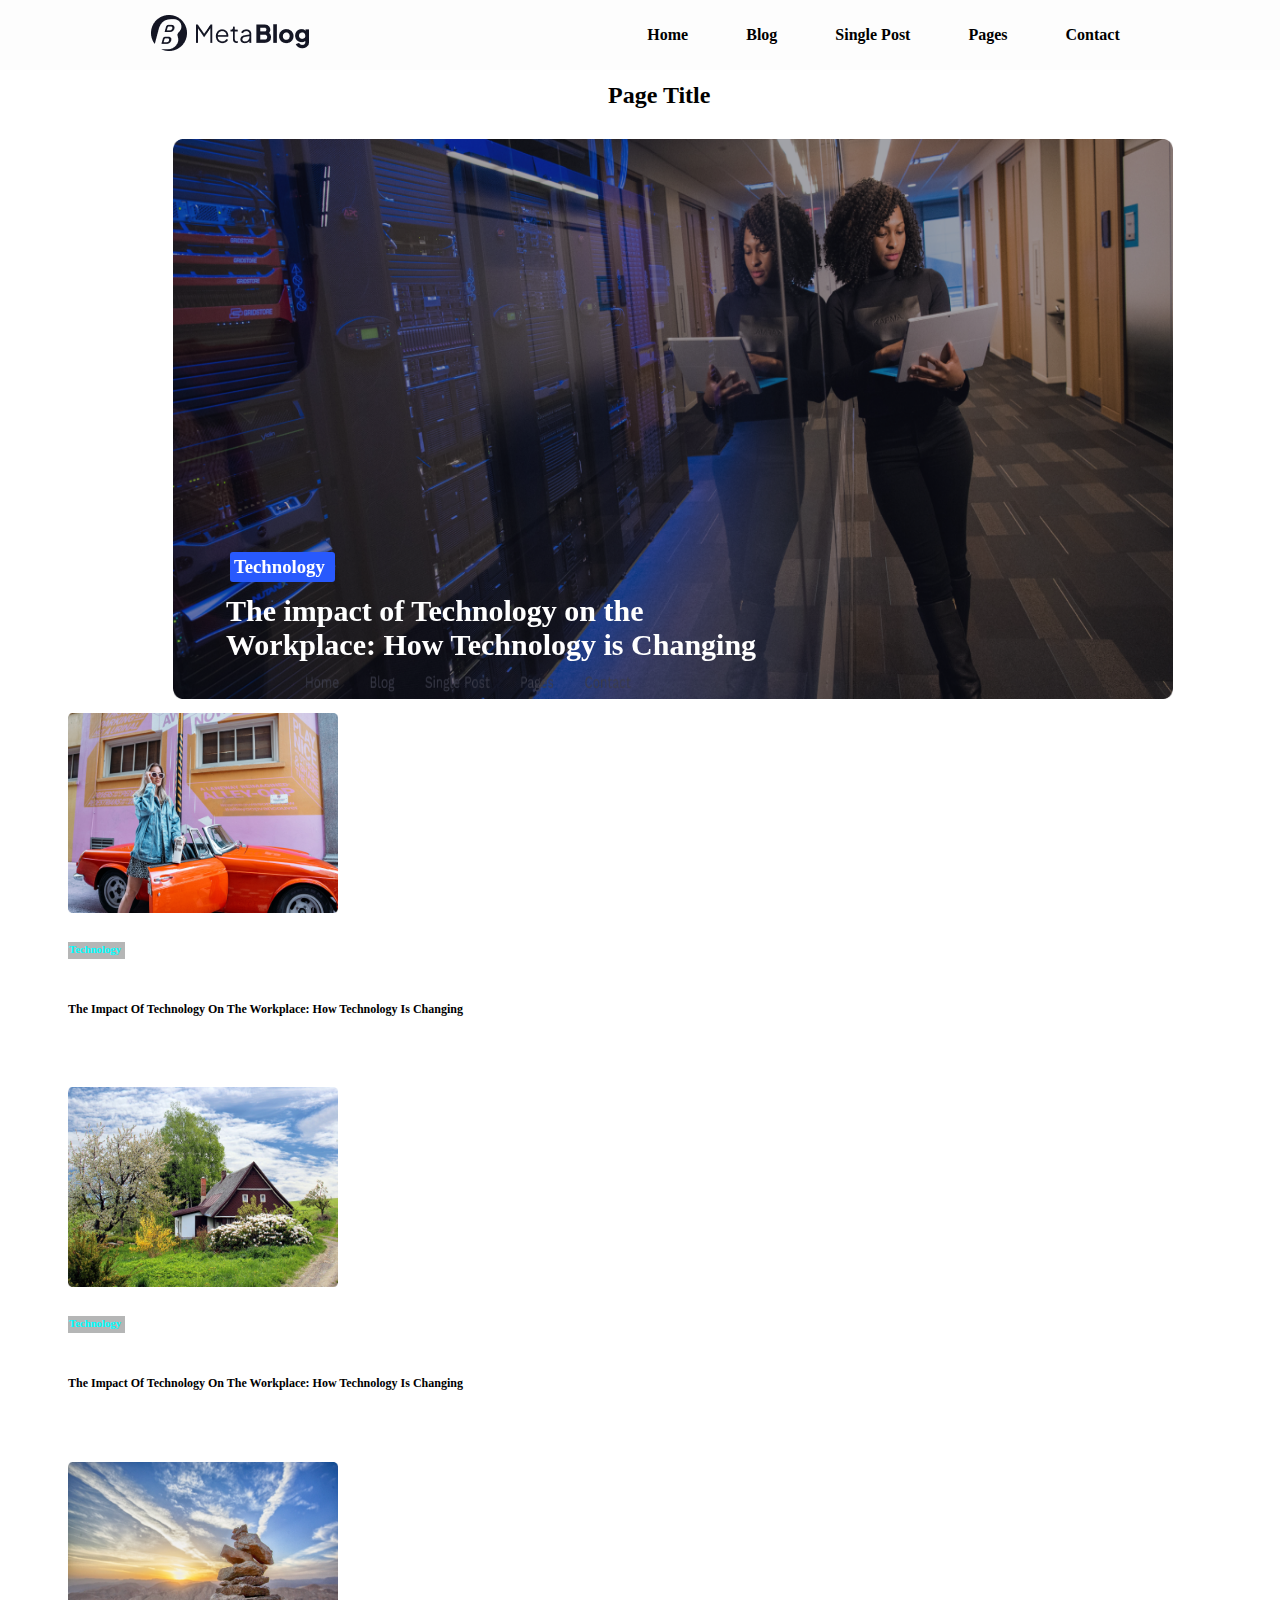
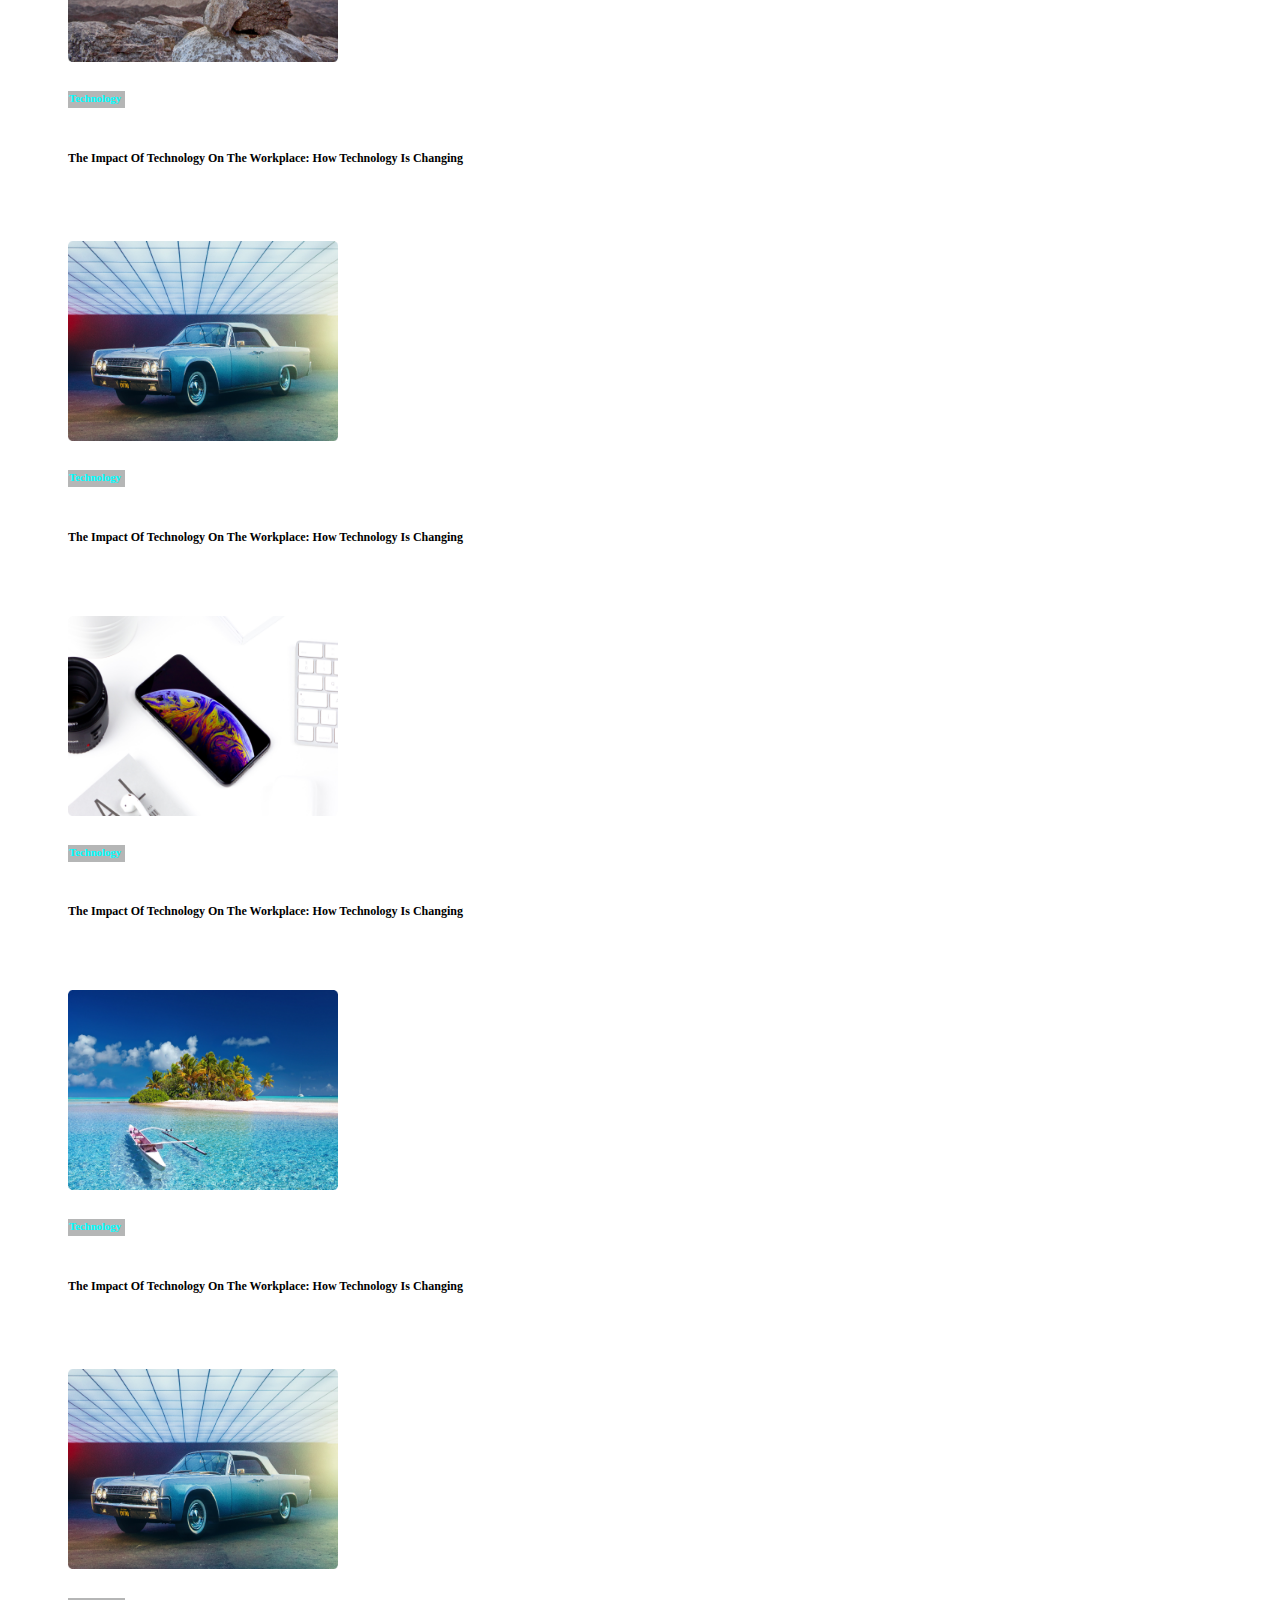
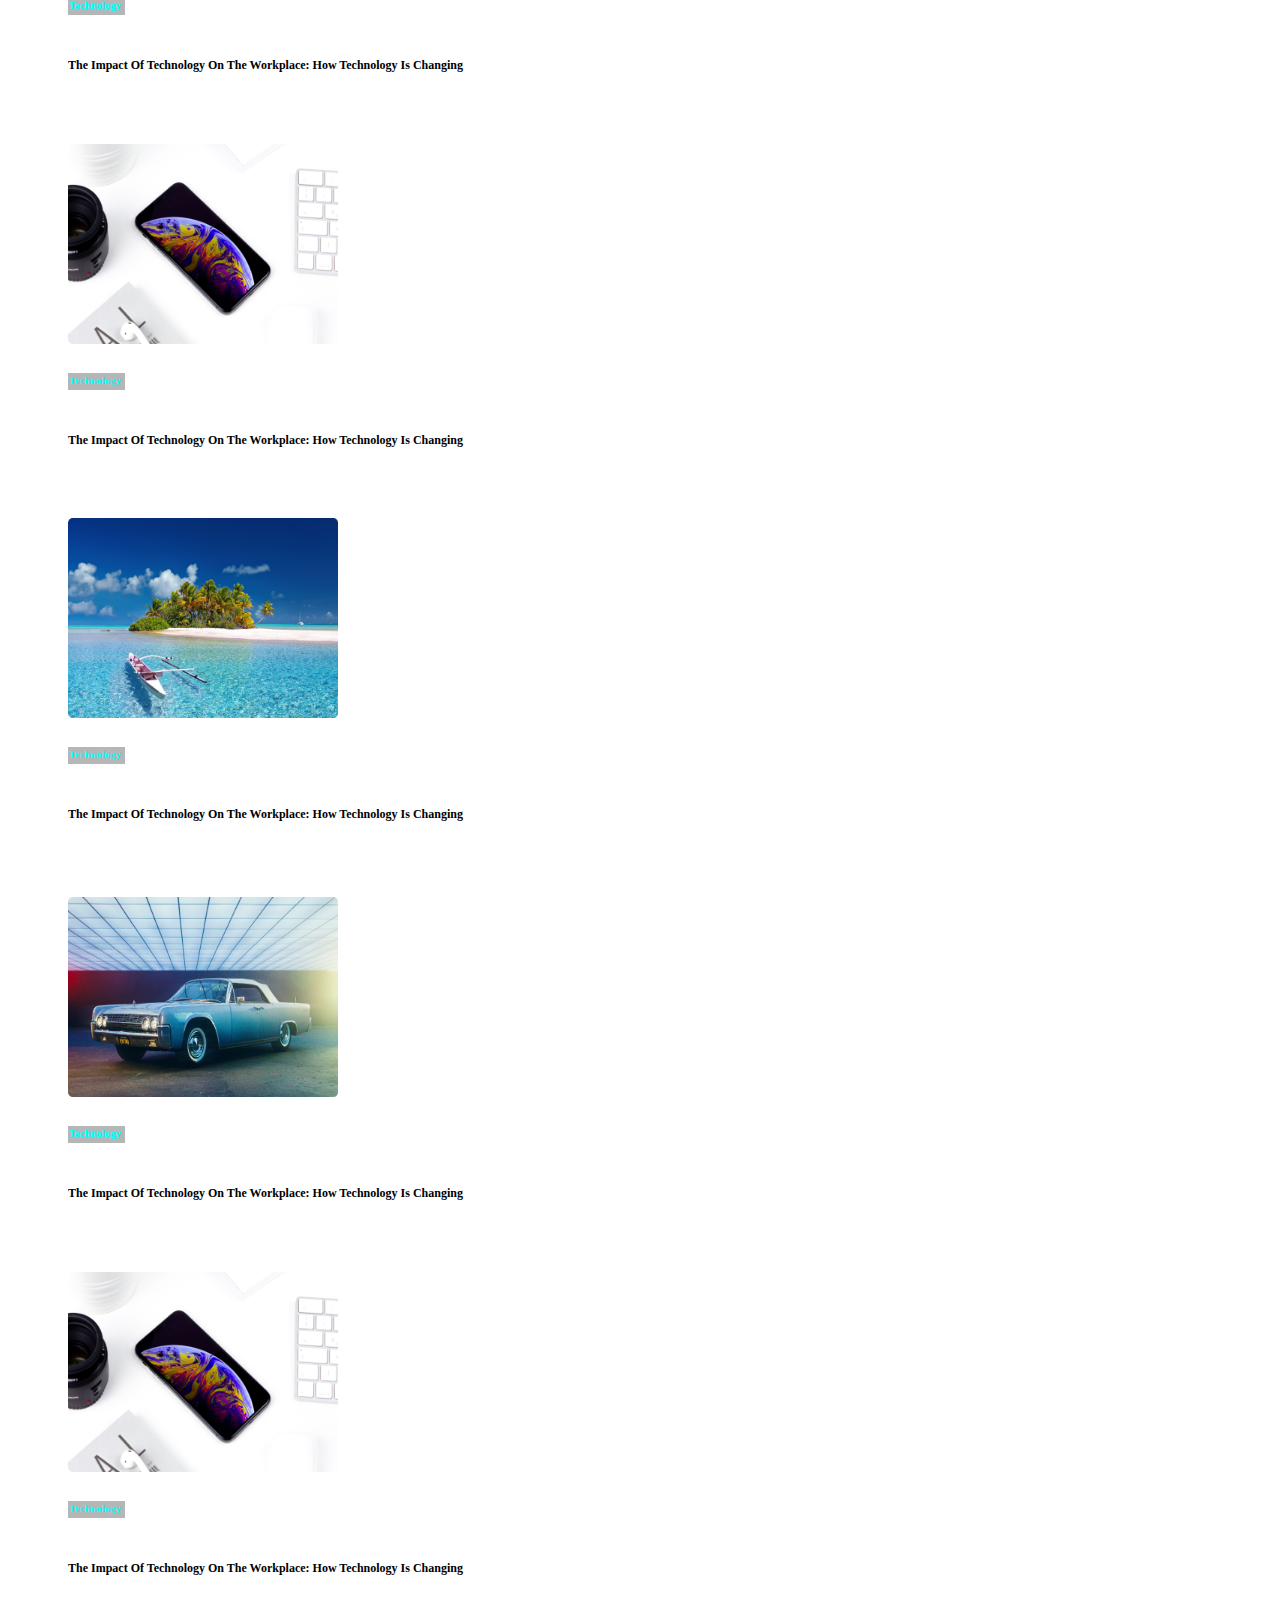
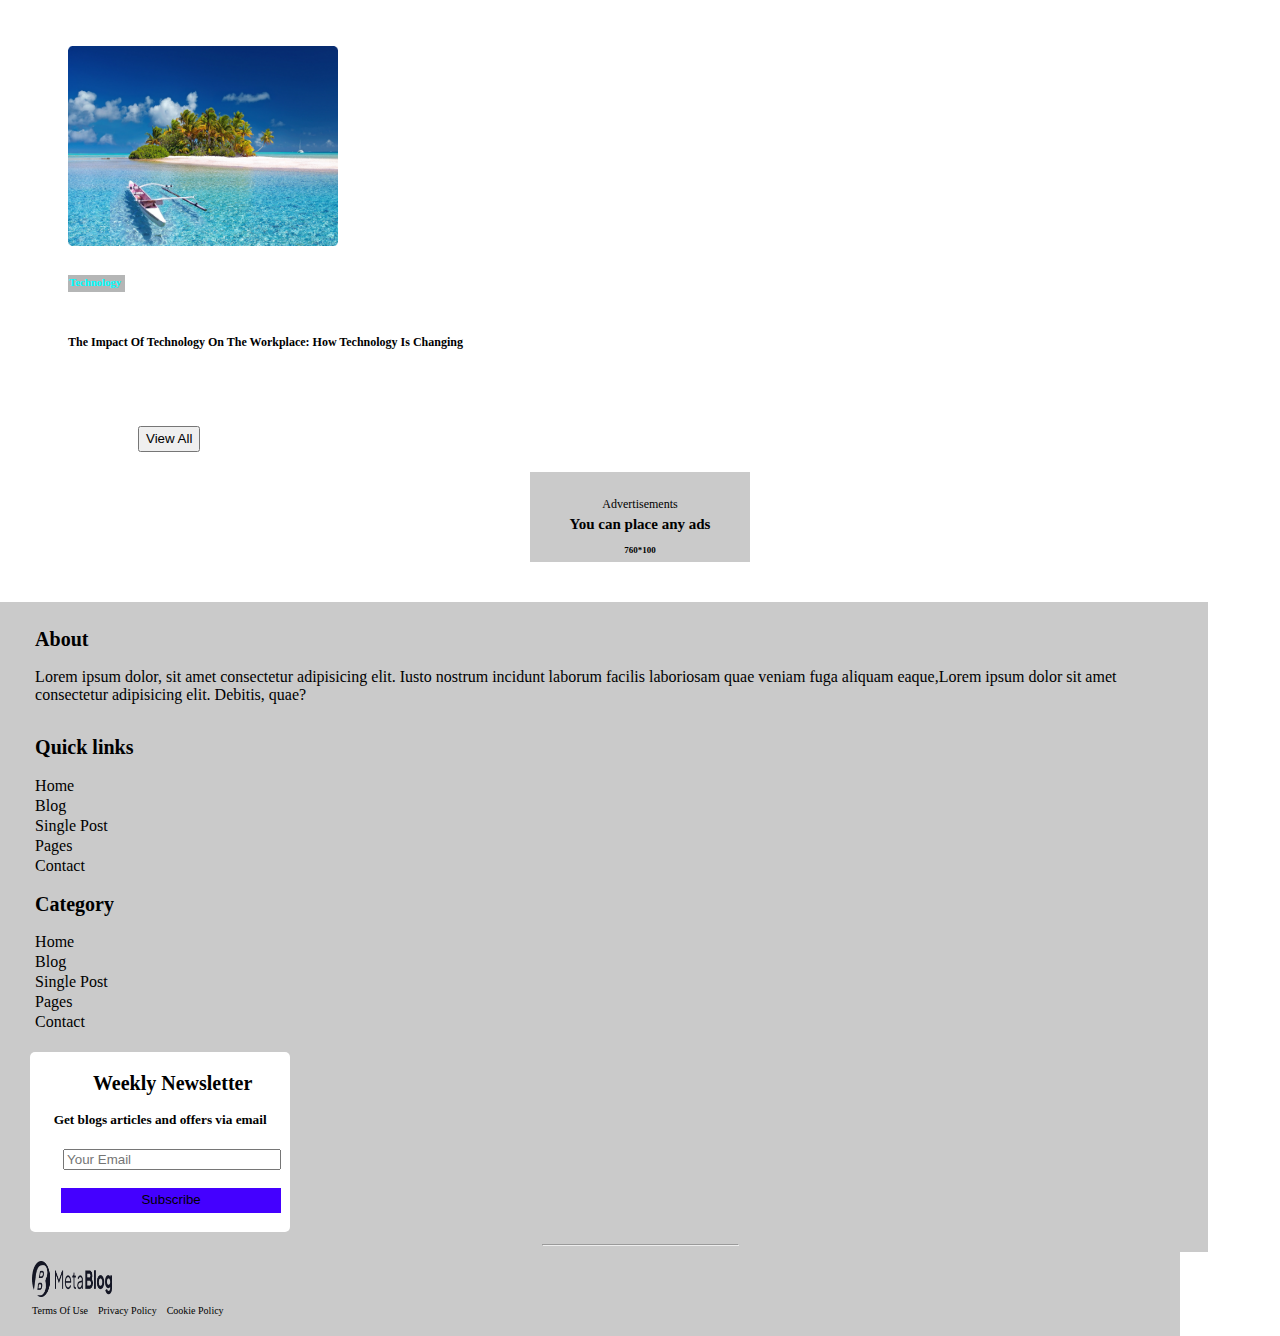
==== page.html @ b73cc2fc "first commit" ====
<!DOCTYPE html>
<html lang="en">

<head>
    <meta charset="UTF-8">
    <meta name="viewport" content="width=device-width, initial-scale=1.0">
    <title>BLOG-SITE</title>
    <link rel="stylesheet" href="./css/page.css">
</head>

<body>
    <!-- Header -->
    <header class="header-cont">
        <div class="log">
            <img src="imgs/Logo.png" alt="our logo">
        </div>
        <nav>
            <li class="links"><a href="./index.html">Home</a></li>
            <li class="links"><a href="blog.html">Blog</a></li>
            <li class="links"><a href="singlepost.html">Single Post</a></li>
            <li class="links"><a href="page.html">Pages</a></li>
            <li class="links"><a href="contact.html">Contact</a></li>
        </nav>
    </header>

    <!-- section  -->
    <section class="container">
        <h2>Page Title</h2>
        <div class="lady">
            <img src="imgs/Image.png" alt="">
        </div>
        <div class="cont">
            <!-- <img src="imgs/Content.png" alt=""> -->
            <div class="but">
                <h3>Technology</h3>
            </div>
            <div class="text">
               <h1>The impact of Technology on the Workplace: How Technology is Changing</h1>
            </div>
            <div class="pro">
                <img src="./imgs/Menu.png" alt="" width="30px"> 
            </div>
        </div>
    </section>

    
    <div class="blog-posts">
        
        <div class="top">

            <div class="mega">
                <img src="./imgs/Rectangle 38 (1).png" alt="" >
                <h6>Technology</h6>
                <h1><a href="./blog.html">The impact of Technology on the Workplace: How Technology is Changing</a></h1>
            </div>

            <div class="tera">
                <img src="./imgs/Rectangle 38 (2).png" alt="" width="300px">
                <h6>Technology</h6>
                <h1><a href="./blog.html">The impact of Technology on the Workplace: How Technology is Changing</a></h1>
            </div>
            <div class="giga">
                <img src="./imgs/Rectangle 38 (3).png" alt="" width="300px">
                <h6>Technology</h6>
                <h1><a href="./blog.html">The impact of Technology on the Workplace: How Technology is Changing</a></h1>
            </div>
        </div>
        <div class="next">
            <div class="kilo"><img src="./imgs/Rectangle 38 (4).png" alt="" >
                <h6>Technology</h6>
                <h1><a href="./blog.html">The impact of Technology on the Workplace: How Technology is Changing</a></h1>
            </div>
            <div class="milo"><img src="./imgs/Rectangle 38 (5).png" alt="" >
                <h6>Technology</h6>
                <h1><a href="./blog.html">The impact of Technology on the Workplace: How Technology is Changing</a></h1>
            </div>
            <div class="gino"><img src="./imgs/Rectangle 38 (6).png" alt="" >
                <h6>Technology</h6>
                <h1><a href="./blog.html">The impact of Technology on the Workplace: How Technology is Changing</a></h1>
            </div>
        </div>
        <div class="more">
            <div class="kilo"><img src="./imgs/Rectangle 38 (4).png" alt="" >
                <h6>Technology</h6>
                <h1><a href="./blog.html">The impact of Technology on the Workplace: How Technology is Changing</a></h1>
            </div>
            <div class="milo"><img src="./imgs/Rectangle 38 (5).png" alt="" >
                <h6>Technology</h6>
                <h1><a href="./blog.html">The impact of Technology on the Workplace: How Technology is Changing</a></h1>
            </div>
            <div class="gino"><img src="./imgs/Rectangle 38 (6).png" alt="" >
                <h6>Technology</h6>
                <h1><a href="./blog.html">The impact of Technology on the Workplace: How Technology is Changing</a></h1>
            </div>
        </div>
        <div class="moree">
            <div class="kilo"><img src="./imgs/Rectangle 38 (4).png" alt="" >
                <h6>Technology</h6>
                <h1><a href="./blog.html">The impact of Technology on the Workplace: How Technology is Changing</a></h1>
            </div>
            <div class="milo"><img src="./imgs/Rectangle 38 (5).png" alt="" >
                <h6>Technology</h6>
                <h1><a href="./blog.html">The impact of Technology on the Workplace: How Technology is Changing</a></h1>
            </div>
            <div class="gino"><img src="./imgs/Rectangle 38 (6).png" alt="" >
                <h6>Technology</h6>
                <h1><a href="./blog.html">The impact of Technology on the Workplace: How Technology is Changing</a></h1>
            </div>
        </div>
    </div>
    <div class="view">
        <button><a href="./blog.html">View All</a></button>
    </div>
    <!-- ads section -->
    <div class="ads">
        <p>Advertisements</p>
        <h3>You can place any ads</h3>
        <h6>760*100</h6>
    </div>
    <footer class="foot">
        <div class="a">
            <h2>About</h2>
            <p>Lorem ipsum dolor, sit amet consectetur adipisicing elit. Iusto nostrum incidunt laborum facilis
                laboriosam quae veniam fuga aliquam eaque,Lorem ipsum dolor sit amet
                consectetur adipisicing elit. Debitis, quae?
            </p>
        </div>
        <div class="b">
            <h2>Quick links</h2>

            <li class="link"><a href="./index.html">Home</a></li>
            <li class="link"><a href="blog.html">Blog</a></li>
            <li class="link"><a href="singlepost.html">Single Post</a></li>
            <li class="link"><a href="page.html">Pages</a></li>
            <li class="link"><a href="contact.html">Contact</a></li>

        </div>
        <div class="c">
            <h2>Category</h2>

            <li class="link"><a href="./index.html">Home</a></li>
            <li class="link"><a href="blog.html">Blog</a></li>
            <li class="link"><a href="singlepost.html">Single Post</a></li>
            <li class="link"><a href="page.html">Pages</a></li>
            <li class="link"><a href="contact.html">Contact</a></li>

        </div>
        <div class="d">
            <h2>Weekly Newsletter</h2>
            <h5>Get blogs articles and offers via email</h5>
            <input type="email" placeholder="Your Email"><br><br>
            <button><a href="https://gmail.com">Subscribe</a></button>
        </div>

    </footer>
    <hr>
    <!-- footer ending -->
    <div class="end">
        <div class="e">
            <img src="./imgs/Logo.png" alt="">
        </div>
        <div class="f">
            <li class="linke"><a href="singlepost.html">Terms of use</a></li>
            <li class="linke"><a href="page.html">Privacy policy</a></li>
            <li class="linke"><a href="contact.html">Cookie policy</a></li>
        </div>
    </div>
</body>

</html>
---- css/page.css ----
img{
    width: 158px;
    height: 36px;
}
.links{
    list-style-type: none;
    margin-left: 58px;
}
nav{
    display: flex;
    flex-direction: row;
    margin: 10px;
    
}
nav a:hover{
    background-color: aqua;
    color: blue;
}

nav a{
    text-decoration: none;
    color: black;
    text-transform: capitalize;
    font-weight: bold;
}
.header-cont{
    position: sticky;
    display: flex;
    justify-content: space-around;
    padding: 15px;
    margin: -7.9px;
    background-color: rgb(253, 253, 253);
    top: 0px;
    width: 98.9%;
}
.container h2{
    margin-left: 600px;
}
.lady img{
    width: 1000px;
    height: 560px;
    padding: 10px;
    margin-left: 155px;
}
/* .cont img{
    width: 550px;
    height: 300px;
    margin-left: 190px;
    margin-top: -250px;
    
} */
.cont{
    position: absolute;
    width: 550px;
    height: 250px;
    margin-left: 190px;
    margin-top: -200px;
    background-color: transparent;
    border-radius: 15px;
    padding: 20px;
}
.but{
    width: 105px;
    height: 30px;
    background-color: rgb(40, 89, 253);
    color: white;
    margin-left: -70em;
    margin: 12px;
    border-radius: 3px;
}
h3{
    padding: 4px;
}
.text h1{
    margin-top: 70px;
    font-size: 30px;
    margin: 8px;
    color: white;
}
.pro img{
    margin-bottom: -6px;
    width: 500px;
    height: 25px;
    color: white;
}
.blog-posts{
    display: grid;
    margin-left: 40px;
    /* grid-template-columns: repeat(3, 300px);
    grid-auto-rows: minmax(90px, auto);
    justify-content: center; */
    
}
.blog-posts h2{
    margin-left: 170px;
}
.view{
    margin-left: 620px;
}
.ads{
    width: 300px;
    height: 55px;
    margin: 20px;
    padding: 20px;
    background-color: rgb(202, 202, 202);
    margin-right: auto;
    margin-left: auto;
    line-height: 1px;
    margin-top: 25px;
}
.ads p{
    font-size: 15px;
    text-align: center;
    
}
.ads h3{
    text-align: center;
    
}
.ads h6{
    font-size: 10px;
    text-align: center;
    
}
.top{
    display: grid;
    grid-template-columns: repeat(3, 300px);
    grid-auto-rows: minmax(90px, auto);
    justify-content: center;
    gap: 45px;
    margin-bottom: 50px;
    
}
.top h1 a{
    font-size: 25px;
    
}
.top h6{
    width: 55px;
    height: 15px;
    background-color: rgb(181, 182, 182);
    color: aqua;
    padding: 6px;
}
.top h1 a{
    font-size: 25px;
    
}
.top img{
    width: 300px;
    height: 300px;
}
.next{
    display: grid;
    grid-template-columns: repeat(3, 300px);
    grid-auto-rows: minmax(90px, to);
    justify-content: center;
    gap: 45px;
    margin-bottom: 50px;
        
}
.next h1 a{
    font-size: 25px;
    
}
.next h6{
    width: 55px;
    height: 15px;
    background-color: rgb(181, 182, 182);
    color: aqua;
    padding: 3px;
}
.next img{
    width: 300px;
    height: 300px;
}
.more{
    display: grid;
    grid-template-columns: repeat(3, 300px);
    grid-auto-rows: minmax(90px, auto);
    justify-content: center;
    gap: 45px;
    margin-bottom: 50px;
    
}
.more h1 a{
    font-size: 25px;
    
}
.more h6{
    width: 55px;
    height: 15px;
    background-color: rgb(181, 182, 182);
    color: aqua;
    padding: 3px;
}
.more img{
    width: 300px;
    height: 300px;
}
.moree{
    display: grid;
    grid-template-columns: repeat(3, 300px);
    grid-auto-rows: minmax(90px, auto);
    justify-content: center;
    gap: 45px;
    margin-bottom: 50px;
    
}
.moree h1 a{
    font-size: 25px;
    
}
.moree h6{
    width: 55px;
    height: 15px;
    background-color: rgb(181, 182, 182);
    color: aqua;
    padding: 3px;
}
.moree img{
    width: 300px;
    height: 300px;
}
.foot{
    display: grid;
    grid-template-columns: repeat(4, 250px);
    justify-content: center;
    background-color: rgb(202, 202, 202);
    margin-top: 40px;
    width: 99.7%;
    /* padding: 5px;
    top: 0px; */
    padding: 10px;
    margin: -7.9px;
}
a{
    text-decoration: none;
    color: black;
    text-transform: capitalize;
    font-weight: lighter;
    line-height: 25px;
}


.link{
    margin-left: 3px;
    list-style-type: none;
}
.b{
   
}
.c{
  
}
.d{
    background-color: white;
    height: 170px;
    width: 300px;
    padding: -150px;
    margin: -10px;
    margin-left: -55px;
    border-radius: 5px;
    margin-top: 20px;
}
.d h2{
    text-align: center;
    margin-top: 5px;
}
.d h5{
    text-align: center;
    margin-top: 10px;
}
.d input{
  width: 248px;
  margin-left: 23px;
  margin-top: -2px;
}
.d button{
width: 255px;
height: 25px;
background-color: rgb(68, 0, 255);
color: white;
border: none;
margin-left: 23px;

}
hr{
    margin-top: -2px;
    background-color: #d01a1a;
    width: 1000px;
}
.end{
    display: flex;
    padding: 15px;
    margin: -7.9px;
    background-color: rgb(202, 202, 202);
    justify-content: space-around;
}
.e{
    margin-right: 15em;
}
.f{
    display: flex;
    flex-direction: row;
    
}
.linke{
    margin-right: 10px;
    list-style-type: none;
}

@media screen and (max-width:350px) {

    .log img{
        width: 100px;
        height: 36px;
        
    }
    .links{
        list-style-type: none;
        
    }
    nav a{
        text-decoration: none;
        color: black;
        text-transform: capitalize;
        font-weight: bold;
    }
    nav a:hover{
        background-color: aqua;
        color: blue;
    }
    nav{
        display: flex;
        flex-direction: column;
        
        
    }
    .container h2{
        margin-left: 600px;
    }
    .header-cont{
        position: sticky;
        display: flex;
        justify-content: space-around;
        padding: x;
        margin: px;
        background-color: rgb(253, 253, 253);
        top: px;
        width: 95.7%;
    }
    .container h2{
        margin-left: 100px;
    }
    .lady img{
        width:280px;
        height: 150px;
        padding: 10px;
        margin-left: 15px;
    }
    .cont{
        position: absolute;
        width: 150px;
        height: 50px;
        margin-left: 10px;
        margin-top: -120px;
        background-color: transparent;
        border-radius: 15px;
        padding: 20px;
    }
    .but{
        width: 60px;
        height: 20px;
        background-color: rgb(40, 89, 253);
        color: black;
        margin-left: -40px;
        margin: 12px;
        border-radius: 3px;
    }
    h3{
        padding: 4px;
        font-size: 10px;
    }
    .text h1{
        margin-top: -5px;
        font-size: 10px;
        margin: px;
        margin-left: 13px;
        color: white;
    }
    .pro img{
        margin-bottom: 6px;
        width: 100px;
        height: 5px;
        color: white;
    }
    .blog-posts{
        display: flex;
        flex-direction: column;
        margin-left: 12px;
    } 
    /* .blog-posts{
        display: grid;
        margin-left: 40px;
        /* grid-template-columns: repeat(3, 300px);
        grid-auto-rows: minmax(90px, auto);
        justify-content: center; */
        
    } */
    .blog-posts h2{
        margin-left: 170px;
    }
    .top{
        display: flex;
        flex-direction: column;
    }
    .top h6{
        width: 55px;
        height: 15px;
        background-color: rgb(181, 182, 182);
        color: aqua;
        padding: 1px;
        margin-left: 20px;
    }
    .top h1{
        margin-left: 20px;
    }
    .top h1 a{
        font-size: 12px;
        font-weight: bolder;
        
    }
    .top img{
        width: 270px;
        height: 200px;
        margin-left: 20px;
    }
    .next{
        display: flex;
        flex-direction: column;
            
    }
    .next h6{
        width: 55px;
        height: 15px;
        background-color: rgb(181, 182, 182);
        color: aqua;
        padding: 1px;
        margin-left: 20px;
    }
    .next h1{
        margin-left: 20px;
    }
    .next h1 a{
        font-size: 12px;
        font-weight: bolder;
    }
    .next img{
        width: 270px;
        height: 200px;
        margin-left: 20px;
    }
    .more{
        display: flex;
        flex-direction: column;
            
    }
    .more h6{
        width: 55px;
        height: 15px;
        background-color: rgb(181, 182, 182);
        color: aqua;
        padding: 1px;
        margin-left: 20px;
    }
    .more h1{
        margin-left: 20px;
    }
    .more h1 a{
        font-size: 12px;
        font-weight: bolder;
    }
    .more img{
        width: 270px;
        height: 200px;
        margin-left: 20px;
    }
    .moree{
        display: flex;
        flex-direction: column;
            
    }
    .moree h6{
        width: 55px;
        height: 15px;
        background-color: rgb(181, 182, 182);
        color: aqua;
        padding: 1px;
        margin-left: 20px;
    }
    .moree h1{
        margin-left: 20px;
    }
    .moree h1 a{
        font-size: 12px;
        font-weight: bolder;
    }
    .moree img{
        width: 270px;
        height: 200px;
        margin-left: 20px;
    }
    .ads{
        width: 180px;
        height: 50px;
        margin: 10px;
        padding: 20px;
        background-color: rgb(202, 202, 202);
        margin-right: auto;
        margin-left: auto;
        line-height: 1px;
        margin-top: 20px;
    }
    .ads p{
        font-size: 12px;
        text-align: center;
        
    }
    .ads h3{
        text-align: center;
        font-size: 15px;
    }
    .ads h6{
        font-size: 9px;
        text-align: center;
        
    }
    .view{
        margin-left: 130px;
        
    }
    .foot{
        display: flex;
        flex-direction: column;
        width: 94%;
        margin-top: 40px;
    }
    a{
        text-decoration: none;
        color: black;
        text-transform: capitalize;
        font-weight: lighter;
        line-height: 20px;
    }
    .foot h2{
        font-size: 20px;
        margin-left: 25px;
    }
    .link{
        margin-left: 25px;
        list-style-type: none;
    }
    .a p{
        margin-left: 25px;
        margin-right: 25px;
    }
    .d{
        background-color: white;
        height: 150px;
        width: 230px;
        padding: 15px;
        margin: 10px;
        margin-left: 20px;
        border-radius: 5px;
        margin-top: 20px;
    }
    .d h2{
        text-align: center;
        margin-top: 5px;
    }
    .d h5{
        text-align: center;
        margin-top: 10px;
    }
    .d input{
      width: 210px;
      margin-left: 18px;
      margin-top: -2px;
    }
    .d button{
    width: 220px;
    height: 25px;
    background-color: rgb(68, 0, 255);
    color: white; 
    border: none;
    margin-left: 16px;
    
    }
    hr{
        margin-top: -2px;
        background-color: #d01a1a;
        width: 195px;
    } 
    .end{
        display: flex;
        flex-direction: column;
        padding: 15px;
        margin: px;
        background-color: rgb(202, 202, 202);
        justify-content: space-evenly;
        width: 91%;
    }
    .e{
        margin-left: 17px; 
    }
    .e img{
        width: 80px;
    }
    .f{
        display: flex;
        flex-direction: row;
        margin-left: 17px;
    }
    .linke{
        margin-right: 10px;
        list-style-type: none;
        font-size: 10px;
    }
}
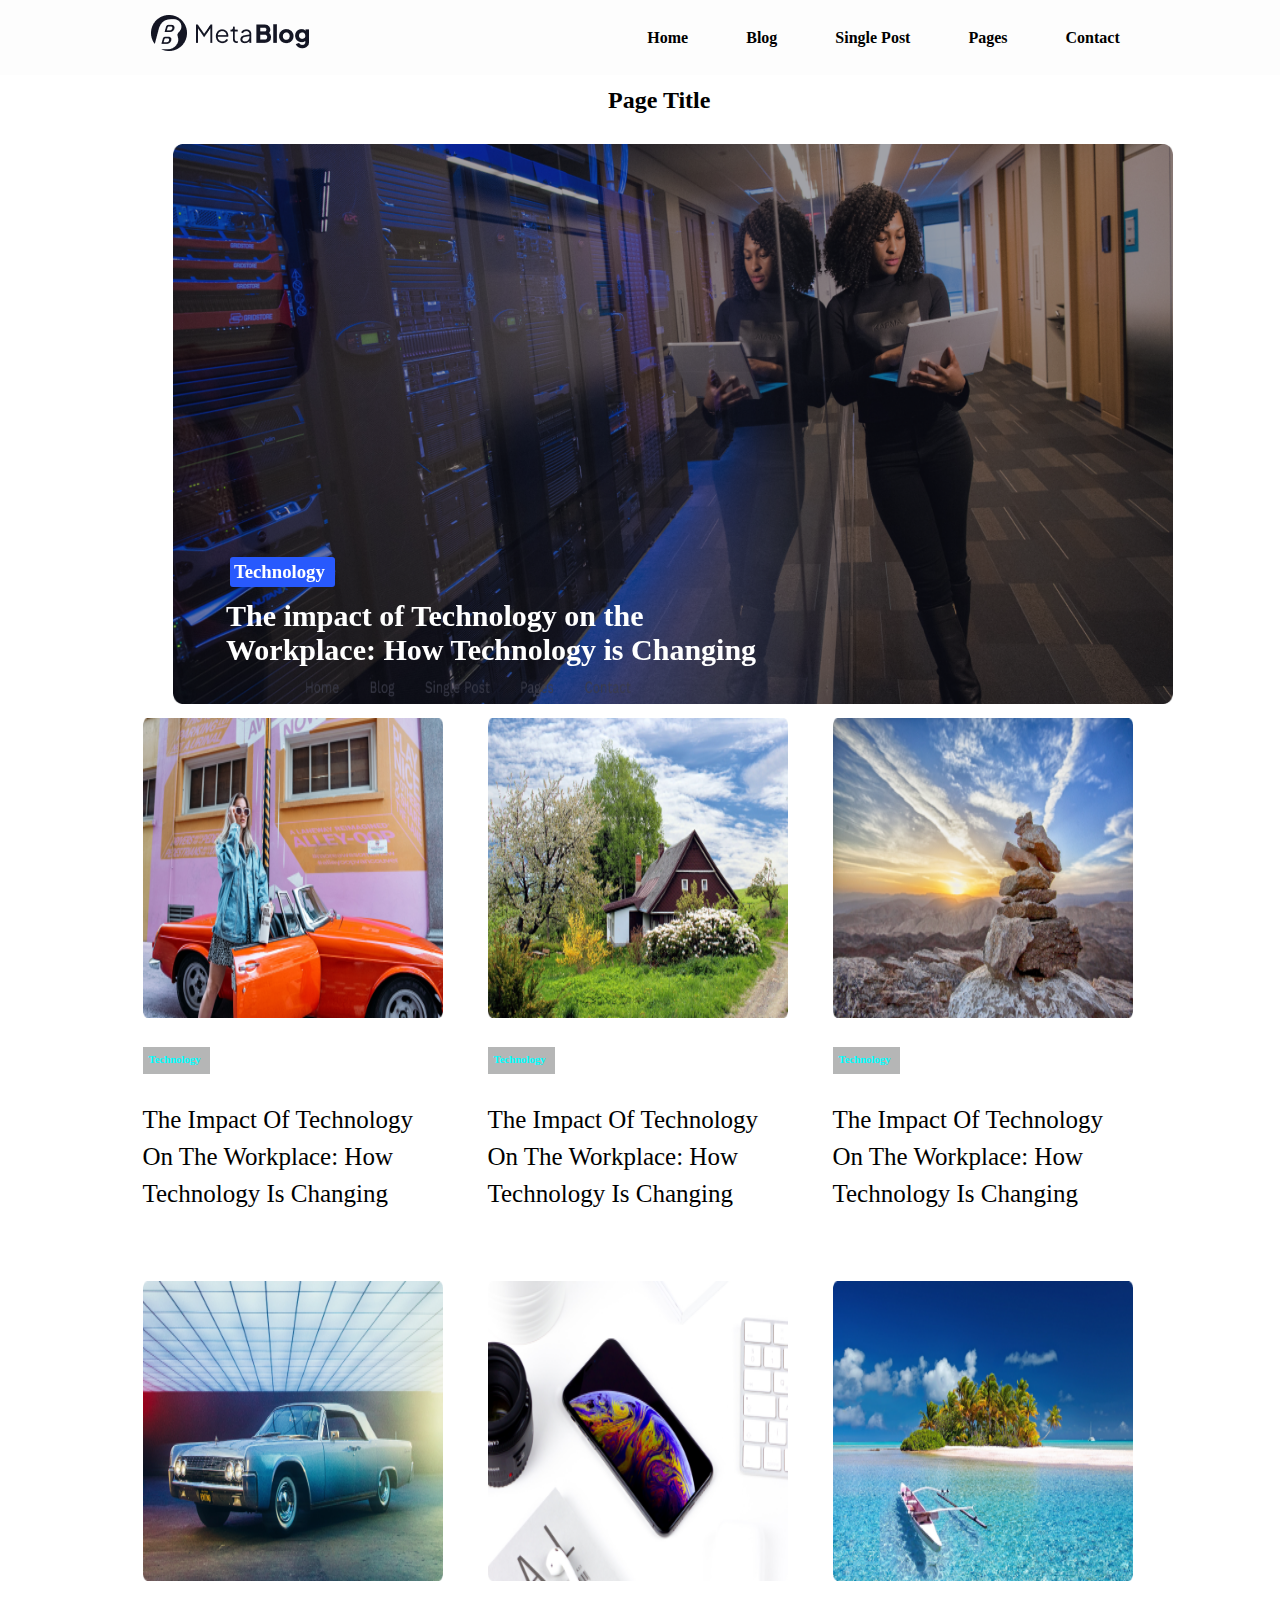
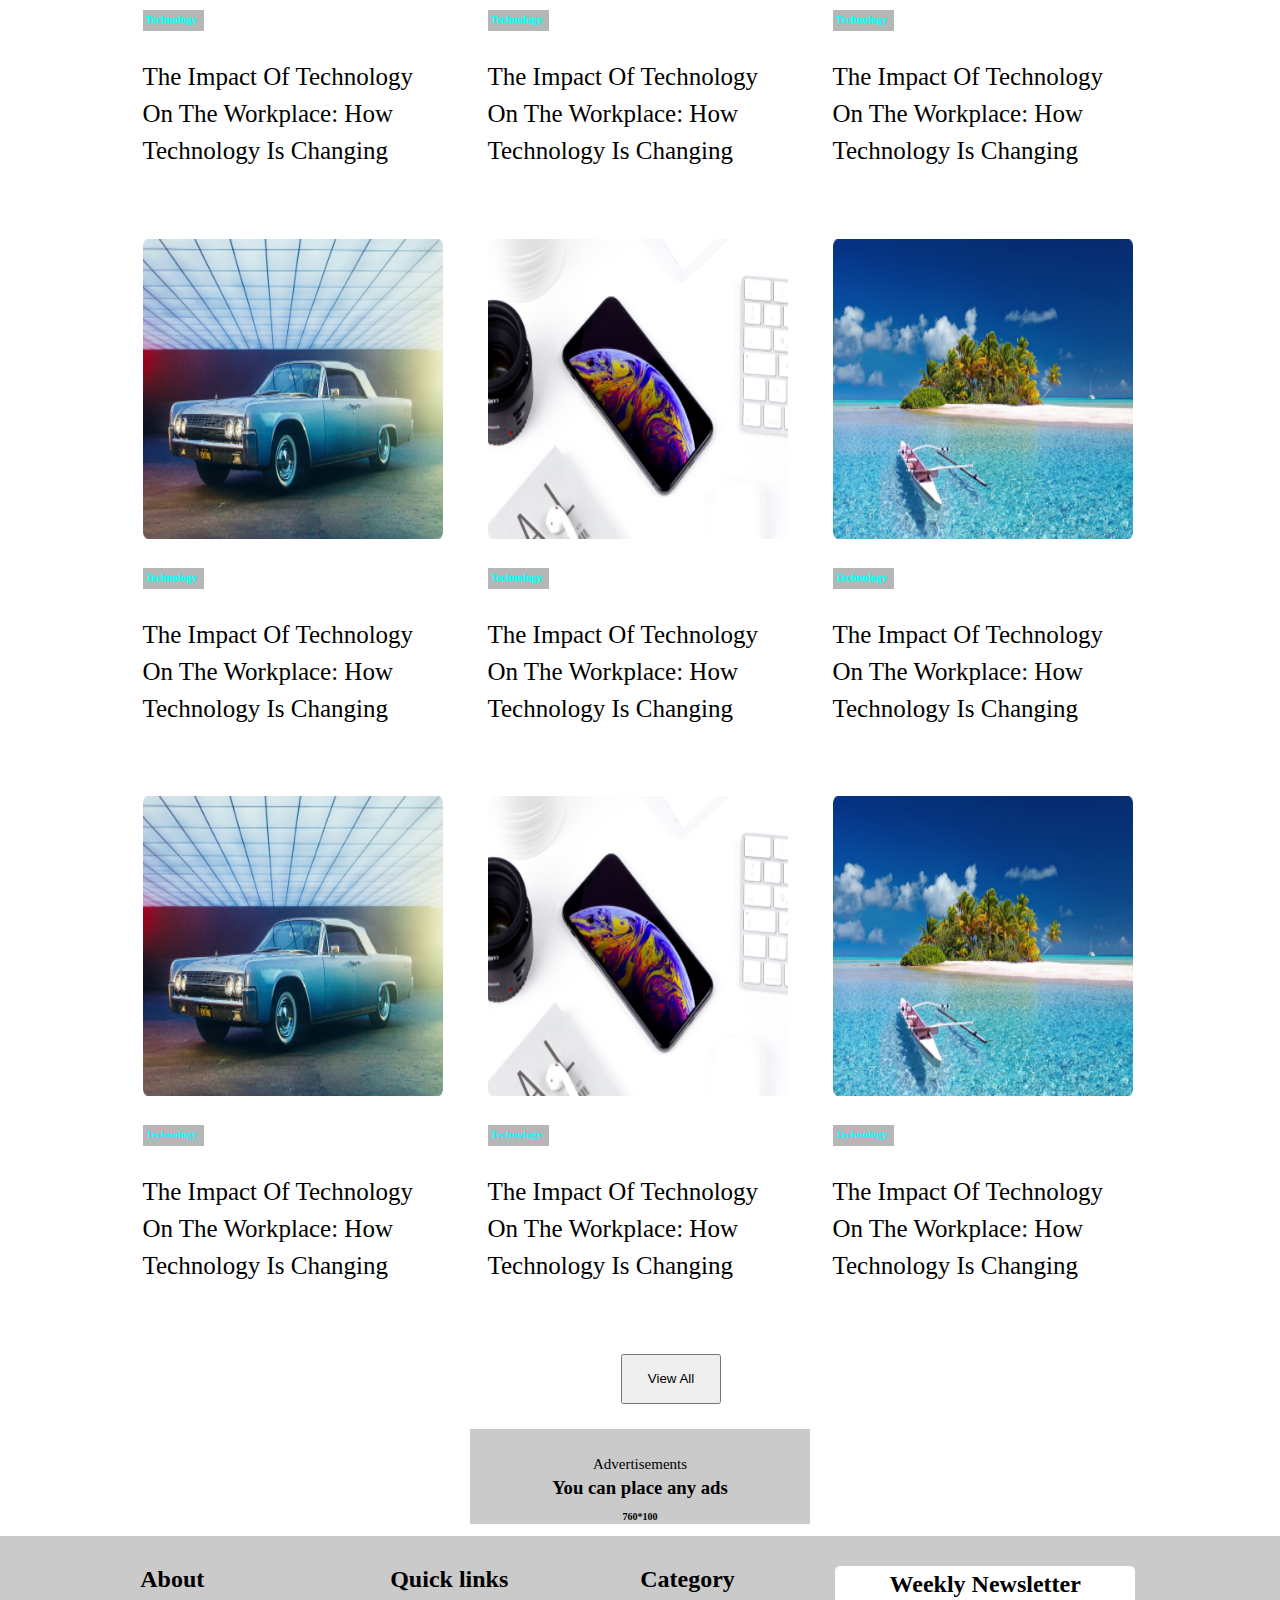
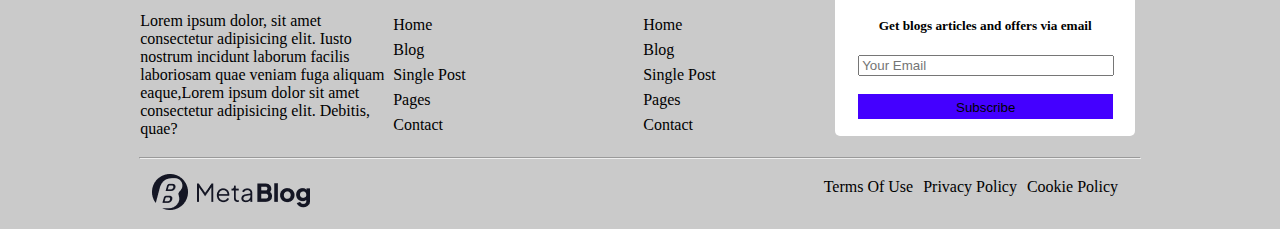
==== commit 47ae02d2: "Blog" ====
--- a/page.html
+++ b/page.html
@@ -109,7 +109,7 @@
         </div>
     </div>
     <div class="view">
-        <button><a href="./blog.html">View All</a></button>
+        <button><a href="./page.html">View All</a></button>
     </div>
     <!-- ads section -->
     <div class="ads">
--- a/css/page.css
+++ b/css/page.css
@@ -85,7 +85,7 @@
 }
 .blog-posts{
     display: grid;
-    margin-left: 40px;
+    margin-left: -5px;
     /* grid-template-columns: repeat(3, 300px);
     grid-auto-rows: minmax(90px, auto);
     justify-content: center; */
@@ -94,8 +94,10 @@
 .blog-posts h2{
     margin-left: 170px;
 }
-.view{
-    margin-left: 620px;
+.view button{
+    margin-left: 613px;
+    width: 100px;
+    height: 50px;
 }
 .ads{
     width: 300px;
@@ -247,12 +249,6 @@
     margin-left: 3px;
     list-style-type: none;
 }
-.b{
-   
-}
-.c{
-  
-}
 .d{
     background-color: white;
     height: 170px;
@@ -407,7 +403,6 @@
         grid-auto-rows: minmax(90px, auto);
         justify-content: center; */
         
-    } */
     .blog-posts h2{
         margin-left: 170px;
     }
@@ -536,8 +531,8 @@
         text-align: center;
         
     }
-    .view{
-        margin-left: 130px;
+    .view button{
+        margin-left: 125px;
         
     }
     .foot{
@@ -584,19 +579,19 @@
         margin-top: 10px;
     }
     .d input{
-      width: 210px;
-      margin-left: 18px;
-      margin-top: -2px;
-    }
-    .d button{
-    width: 220px;
-    height: 25px;
-    background-color: rgb(68, 0, 255);
-    color: white; 
-    border: none;
-    margin-left: 16px;
-    
-    }
+        width: 205px;
+        margin-left: 10px;
+        margin-top: -2px;
+      }
+      .d button{
+      width: 213px;
+      height: 25px;
+      background-color: rgb(68, 0, 255);
+      color: white; 
+      border: none;
+      margin-left: 10px;
+      
+      }
     hr{
         margin-top: -2px;
         background-color: #d01a1a;
